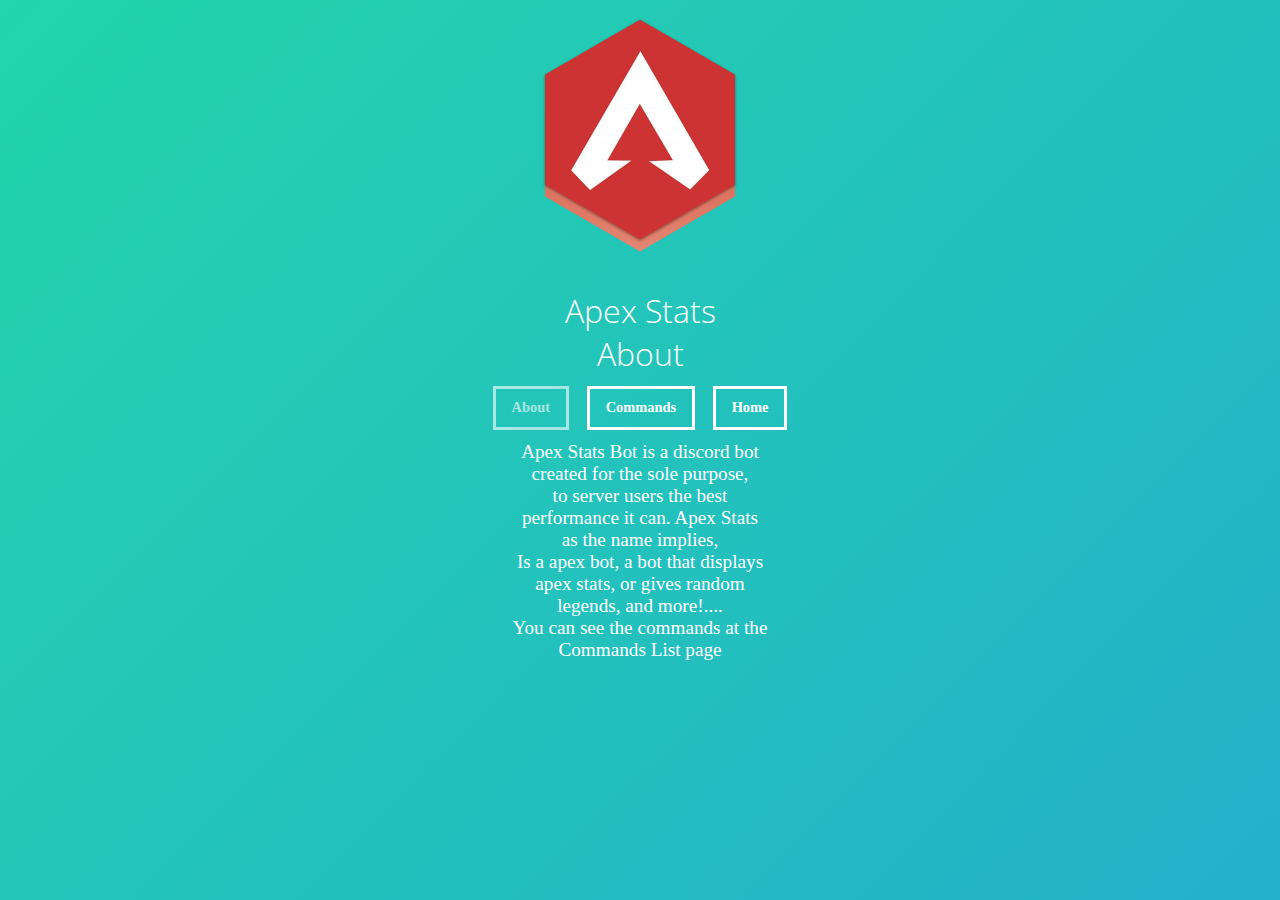
==== about.html @ 05a63def "Update about.html" ====
<!doctype html>
<html lang="en">
<style>
  body {
	width: 100wh;
	height: 90vh;
	color: #fff;
	background: linear-gradient(-45deg, #EE7752, #E73C7E, #23A6D5, #23D5AB);
	background-size: 400% 400%;
	-webkit-animation: Gradient 15s ease infinite;
	-moz-animation: Gradient 15s ease infinite;
	animation: Gradient 15s ease infinite;
}

@-webkit-keyframes Gradient {
	0% {
		background-position: 0% 50%
	}
	50% {
		background-position: 100% 50%
	}
	100% {
		background-position: 0% 50%
	}
}

@-moz-keyframes Gradient {
	0% {
		background-position: 0% 50%
	}
	50% {
		background-position: 100% 50%
	}
	100% {
		background-position: 0% 50%
	}
}

@keyframes Gradient {
	0% {
		background-position: 0% 50%
	}
	50% {
		background-position: 100% 50%
	}
	100% {
		background-position: 0% 50%
	}
}

h1,
h6 {
	font-family: 'Open Sans';
	font-weight: 300;
	position: absolute;
	right: 0;
	left: 0;
}
/* Image DIVS */
.imageContainerY {
  width: 256px;
  height: 100%;
}
.imageContainerX {
  width: 100%;
  height: 256px;
}
/**/
.codrops-top {
	background: #f06060;
	background: rgba(255, 255, 255, 0.1);
	text-transform: uppercase;
	width: 100%;
	font-size: 0.69em;
	line-height: 2.2;
}

.codrops-top a {
	text-decoration: none;
	padding: 0 1em;
	letter-spacing: 0.1em;
	color: #fff;
	display: inline-block;
}

.codrops-top a:hover {
	background: rgba(255,255,255,0.95);
	color: #777;
}

.codrops-top span.right {
	float: right;
}

.codrops-top span.right a {
	float: left;
	display: block;
}

.codrops-icon:before {
	font-family: 'codropsicons';
	margin: 0 4px;
	speak: none;
	font-style: normal;
	font-weight: normal;
	font-variant: normal;
	text-transform: none;
	line-height: 1;
	-webkit-font-smoothing: antialiased;
}

.codrops-icon-drop:before {
	content: "\e001";
}

.codrops-icon-prev:before {
	content: "\e004";
}

/* Demo Buttons Style */
.codrops-demos {
	padding-top: 8em;
	font-size: 0.9em;
}
.para{
  padding-top: 8em;
	font-size: 1.2em;
}
.codrops-demos a {
	text-decoration: none;
	outline: none;
	display: inline-block;
	margin: 0.5em;
	padding: 0.7em 1.1em;
	border: 3px solid #fff;
	color: #fff;
	font-weight: 700;
}

.codrops-demos a:hover,
.codrops-demos a.current-demo,
.codrops-demos a.current-demo:hover {
	opacity: 0.6;
}

.container > section {
	padding: 2em;
	font-size: 1.4em;
	max-width: 50em;
	margin: 0 auto;
}

.container > section p {
	padding: 0.8em 0;
	text-align: justify;
	opacity: 0.5;
	font-weight: 300;
	line-height: 1.4;
}

@media screen and (max-width: 25em) {

	.codrops-icon span {
		display: none;
	}

}

</style>
<head>
  <link rel="shortcut icon" href="/assets/images/bot_icon.png">
  <link rel="stylesheet" href="https://fonts.googleapis.com/css?family=Open+Sans:300" type="text/css" />
  <title>Apex Stats | About</title>
</head>

<body>
  <center><div class="imageContainerY">
    <center><div class="imageContainerX">
      <center>
      <img src="assets/images/bot_icon.png" width="256" height="256" />
      <h1> Apex Stats <br> About</h1>
      <p class="para">Apex Stats Bot is a discord bot created for the sole purpose,<br>
      to server users the best performance it can. Apex Stats as the name implies,<br>
      Is a apex bot, a bot that displays apex stats, or gives random legends, and more!....<br>
      You can see the commands at the Commands List page</p> <!--- Paragraph --->
      </center>
    </div></center>
  </div></center>
  <nav class="codrops-demos">
					<center><a class="current-demo" href="">About</a>
					<a href="cmds.html">Commands</a>
					<a href="index.html">Home</a></center>
				</nav>
</body>

</html>
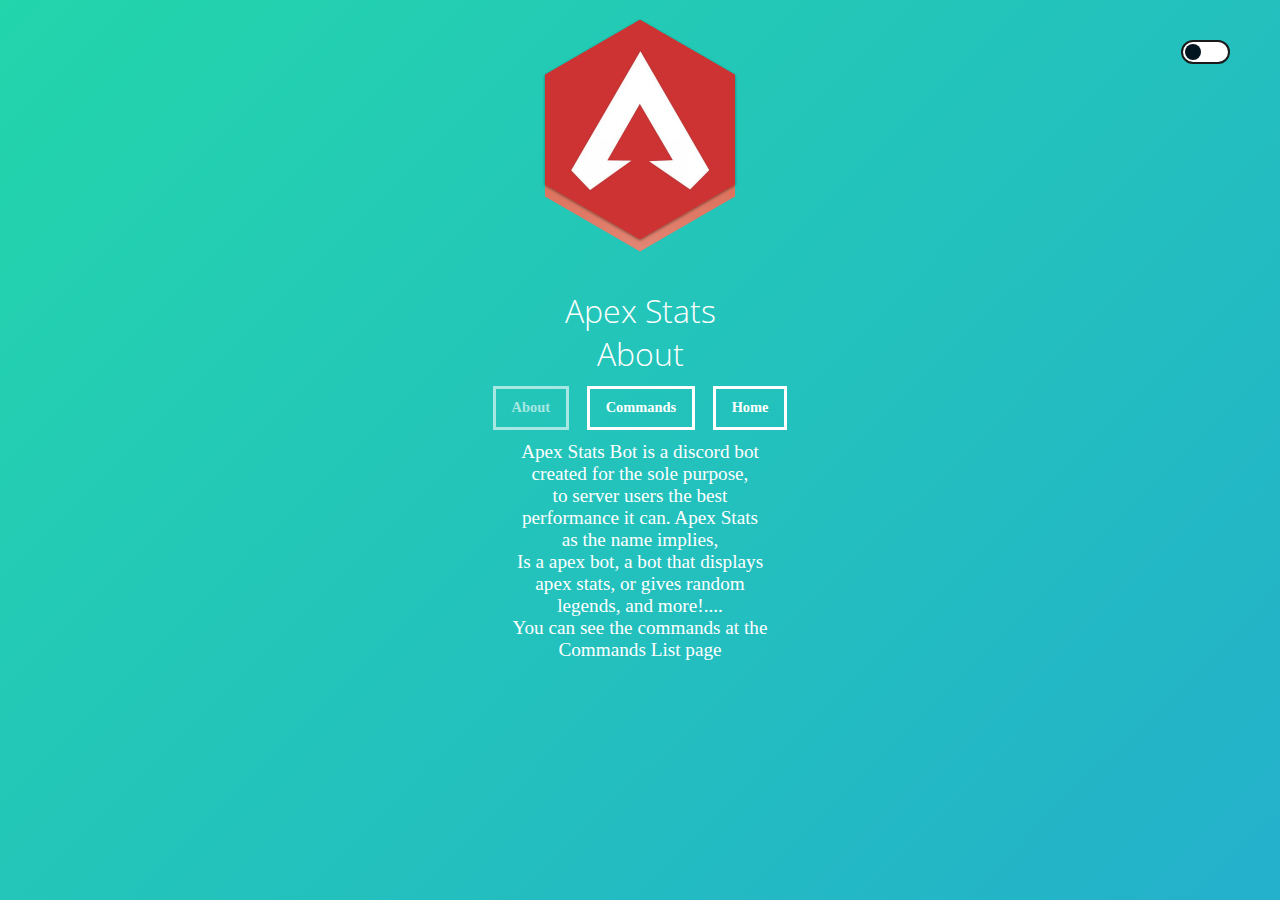
==== commit 677010df: "Update about.html" ====
--- a/about.html
+++ b/about.html
@@ -1,179 +1,19 @@
 <!doctype html>
 <html lang="en">
-<style>
-  body {
-	width: 100wh;
-	height: 90vh;
-	color: #fff;
-	background: linear-gradient(-45deg, #EE7752, #E73C7E, #23A6D5, #23D5AB);
-	background-size: 400% 400%;
-	-webkit-animation: Gradient 15s ease infinite;
-	-moz-animation: Gradient 15s ease infinite;
-	animation: Gradient 15s ease infinite;
-}
-
-@-webkit-keyframes Gradient {
-	0% {
-		background-position: 0% 50%
-	}
-	50% {
-		background-position: 100% 50%
-	}
-	100% {
-		background-position: 0% 50%
-	}
-}
-
-@-moz-keyframes Gradient {
-	0% {
-		background-position: 0% 50%
-	}
-	50% {
-		background-position: 100% 50%
-	}
-	100% {
-		background-position: 0% 50%
-	}
-}
-
-@keyframes Gradient {
-	0% {
-		background-position: 0% 50%
-	}
-	50% {
-		background-position: 100% 50%
-	}
-	100% {
-		background-position: 0% 50%
-	}
-}
-
-h1,
-h6 {
-	font-family: 'Open Sans';
-	font-weight: 300;
-	position: absolute;
-	right: 0;
-	left: 0;
-}
-/* Image DIVS */
-.imageContainerY {
-  width: 256px;
-  height: 100%;
-}
-.imageContainerX {
-  width: 100%;
-  height: 256px;
-}
-/**/
-.codrops-top {
-	background: #f06060;
-	background: rgba(255, 255, 255, 0.1);
-	text-transform: uppercase;
-	width: 100%;
-	font-size: 0.69em;
-	line-height: 2.2;
-}
-
-.codrops-top a {
-	text-decoration: none;
-	padding: 0 1em;
-	letter-spacing: 0.1em;
-	color: #fff;
-	display: inline-block;
-}
-
-.codrops-top a:hover {
-	background: rgba(255,255,255,0.95);
-	color: #777;
-}
-
-.codrops-top span.right {
-	float: right;
-}
-
-.codrops-top span.right a {
-	float: left;
-	display: block;
-}
-
-.codrops-icon:before {
-	font-family: 'codropsicons';
-	margin: 0 4px;
-	speak: none;
-	font-style: normal;
-	font-weight: normal;
-	font-variant: normal;
-	text-transform: none;
-	line-height: 1;
-	-webkit-font-smoothing: antialiased;
-}
-
-.codrops-icon-drop:before {
-	content: "\e001";
-}
-
-.codrops-icon-prev:before {
-	content: "\e004";
-}
-
-/* Demo Buttons Style */
-.codrops-demos {
-	padding-top: 8em;
-	font-size: 0.9em;
-}
-.para{
-  padding-top: 8em;
-	font-size: 1.2em;
-}
-.codrops-demos a {
-	text-decoration: none;
-	outline: none;
-	display: inline-block;
-	margin: 0.5em;
-	padding: 0.7em 1.1em;
-	border: 3px solid #fff;
-	color: #fff;
-	font-weight: 700;
-}
-
-.codrops-demos a:hover,
-.codrops-demos a.current-demo,
-.codrops-demos a.current-demo:hover {
-	opacity: 0.6;
-}
-
-.container > section {
-	padding: 2em;
-	font-size: 1.4em;
-	max-width: 50em;
-	margin: 0 auto;
-}
-
-.container > section p {
-	padding: 0.8em 0;
-	text-align: justify;
-	opacity: 0.5;
-	font-weight: 300;
-	line-height: 1.4;
-}
-
-@media screen and (max-width: 25em) {
-
-	.codrops-icon span {
-		display: none;
-	}
-
-}
-
-</style>
 <head>
+  <script src="https://code.jquery.com/jquery-3.3.1.js"></script>
   <link rel="shortcut icon" href="/assets/images/bot_icon.png">
+  <link rel="stylesheet" type="text/css" href="assets/styles/about.css">
   <link rel="stylesheet" href="https://fonts.googleapis.com/css?family=Open+Sans:300" type="text/css" />
   <title>Apex Stats | About</title>
 </head>
 
 <body>
+	
+  <!-- Darkmode Stuff -->
+  <div class="toggle"></div>
+  <script src="assets/scripts/darkmode.js"></script>
+  <!---->
   <center><div class="imageContainerY">
     <center><div class="imageContainerX">
       <center>
@@ -187,10 +27,10 @@
     </div></center>
   </div></center>
   <nav class="codrops-demos">
-					<center><a class="current-demo" href="">About</a>
-					<a href="cmds.html">Commands</a>
-					<a href="index.html">Home</a></center>
-				</nav>
+					<center><a class="current-demo">About</a>
+					<a href="cmds">Commands</a>
+					<a href="index">Home</a></center>
+				</nav> <!-- Just to Commit ;) -->
 </body>
 
 </html>
--- a/assets/styles/about.css
+++ b/assets/styles/about.css
@@ -0,0 +1,205 @@
+body {
+	width: 100wh;
+	height: 90vh;
+	color: #fff;
+	background: linear-gradient(-45deg, #EE7752, #E73C7E, #23A6D5, #23D5AB);
+	background-size: 400% 400%;
+	-webkit-animation: Gradient 15s ease infinite;
+	-moz-animation: Gradient 15s ease infinite;
+	animation: Gradient 15s ease infinite;
+}
+
+@-webkit-keyframes Gradient {
+	0% {
+		background-position: 0% 50%
+	}
+	50% {
+		background-position: 100% 50%
+	}
+	100% {
+		background-position: 0% 50%
+	}
+}
+
+@-moz-keyframes Gradient {
+	0% {
+		background-position: 0% 50%
+	}
+	50% {
+		background-position: 100% 50%
+	}
+	100% {
+		background-position: 0% 50%
+	}
+}
+
+@keyframes Gradient {
+	0% {
+		background-position: 0% 50%
+	}
+	50% {
+		background-position: 100% 50%
+	}
+	100% {
+		background-position: 0% 50%
+	}
+}
+
+h1,
+h6 {
+	font-family: 'Open Sans';
+	font-weight: 300;
+	position: absolute;
+	right: 0;
+	left: 0;
+}
+/* Image DIVS */
+.imageContainerY {
+  width: 256px;
+  height: 100%;
+}
+.imageContainerX {
+  width: 100%;
+  height: 256px;
+}
+/**/
+.codrops-top {
+	background: #f06060;
+	background: rgba(255, 255, 255, 0.1);
+	text-transform: uppercase;
+	width: 100%;
+	font-size: 0.69em;
+	line-height: 2.2;
+}
+
+.codrops-top a {
+	text-decoration: none;
+	padding: 0 1em;
+	letter-spacing: 0.1em;
+	color: #fff;
+	display: inline-block;
+}
+
+.codrops-top a:hover {
+	background: rgba(255,255,255,0.95);
+	color: #777;
+}
+
+.codrops-top span.right {
+	float: right;
+}
+
+.codrops-top span.right a {
+	float: left;
+	display: block;
+}
+
+.codrops-icon:before {
+	font-family: 'codropsicons';
+	margin: 0 4px;
+	speak: none;
+	font-style: normal;
+	font-weight: normal;
+	font-variant: normal;
+	text-transform: none;
+	line-height: 1;
+	-webkit-font-smoothing: antialiased;
+}
+
+.codrops-icon-drop:before {
+	content: "\e001";
+}
+
+.codrops-icon-prev:before {
+	content: "\e004";
+}
+
+/* Demo Buttons Style */
+.codrops-demos {
+	padding-top: 8em;
+	font-size: 0.9em;
+}
+.para{
+  padding-top: 8em;
+	font-size: 1.2em;
+}
+.codrops-demos a {
+	text-decoration: none;
+	outline: none;
+	display: inline-block;
+	margin: 0.5em;
+	padding: 0.7em 1.1em;
+	border: 3px solid #fff;
+	color: #fff;
+	font-weight: 700;
+}
+
+.codrops-demos a:hover,
+.codrops-demos a.current-demo,
+.codrops-demos a.current-demo:hover {
+	opacity: 0.6;
+}
+
+.container > section {
+	padding: 2em;
+	font-size: 1.4em;
+	max-width: 50em;
+	margin: 0 auto;
+}
+
+.container > section p {
+	padding: 0.8em 0;
+	text-align: justify;
+	opacity: 0.5;
+	font-weight: 300;
+	line-height: 1.4;
+}
+
+@media screen and (max-width: 25em) {
+
+	.codrops-icon span {
+		display: none;
+	}
+
+}
+/**/
+.toggle
+{
+    position: absolute;
+    top: 40px;
+    right: 50px;
+    background: #fff;
+    border: 2px solid #1a1a1a;
+    width: 45px;
+    height: 20px;
+    cursor: pointer;
+    border-radius: 20px;
+    transition: 0.5s;
+}
+.toggle.active
+{
+    background: #1a1a1a;
+    border: 2px solid #fff;
+}
+.toggle:before
+{
+    content: '';
+    position: absolute;
+    top: 2px;
+    left: 2px;
+    width: 16px;
+    height: 16px;
+    background: #00151f;
+    border-radius: 50%;
+    transition: 0.5s;
+}
+.toggle.active:before
+{
+    left: 27px;
+    background: #fff;
+}
+/**/
+body.night
+{
+    background: #1a1a1a;
+}
